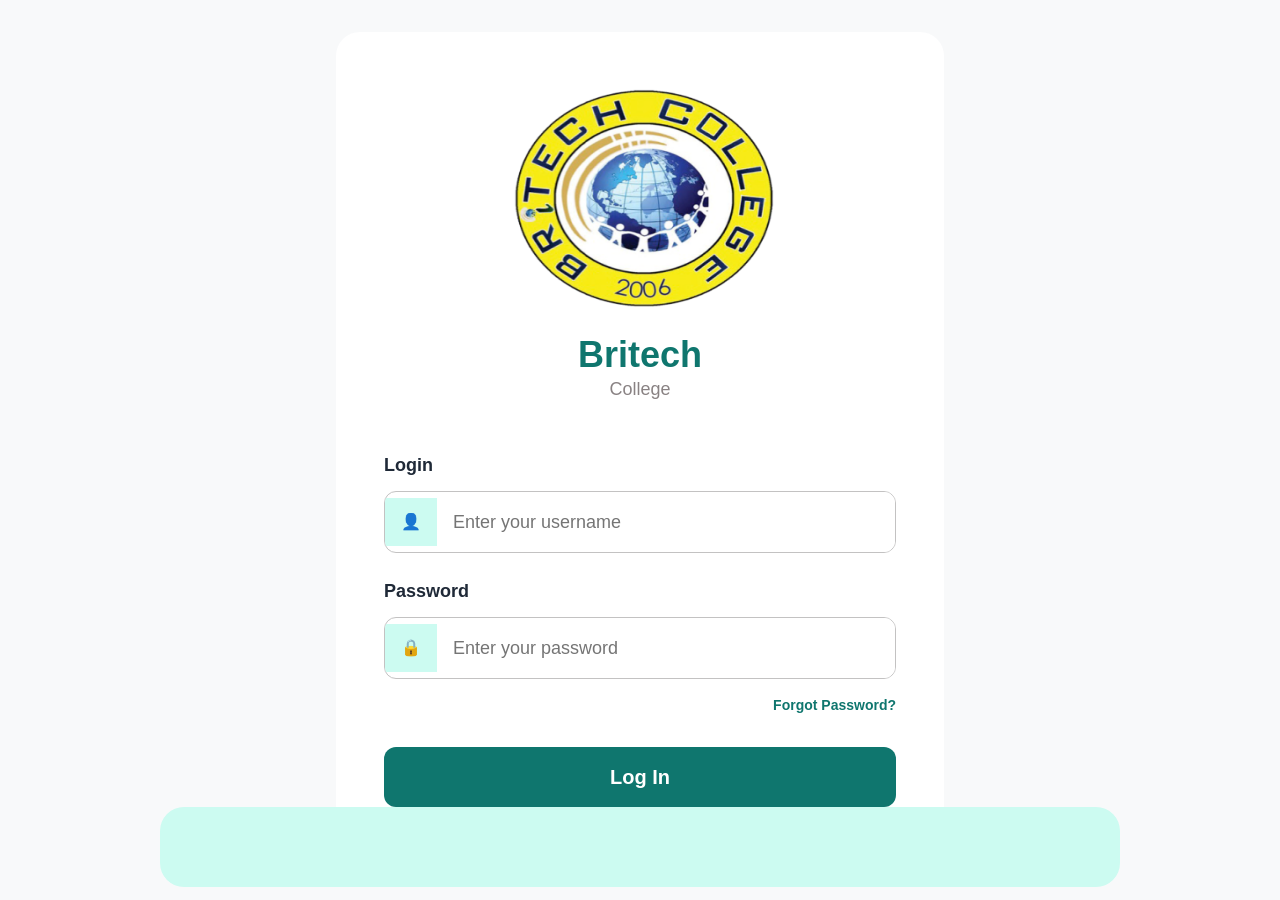
==== auth/sign-in.html @ d6d0a583 "feat: Working in progress in landing page, dashboard and login." ====
<!DOCTYPE html>
<html lang="en">

<head>
    <meta charset="UTF-8">
    <meta name="viewport" content="width=device-width, initial-scale=1.0">

    <title>Log In | Britech College</title>

    <link rel="stylesheet" href="../assets/css/style.css">

</head>


<body class="bg-light">


    <!--  LOGIN PAGE  -->

    <main
        class="d-flex items-center justify-center position-relative h-100 p-8">


        <!-- Decorative Background -->

        <div
            class="position-absolute top-0 right-0 bg-warning radius-full">
        </div>


        <!--  LOGIN CARD  -->

        <section
            class="bg-white radius-2xl shadow-xl p-12 w-50 position-relative">


            <!--  LOGO  -->

            <div
                class="d-flex flex-column items-center justify-center mb-12">

                <!-- Britech Logo Circle -->

                <div
                    class="d-flex items-center justify-center w-30 h-30">
                    <a href="../index.html">

                        <img
                         src="../assets/images/logo/britech-logo.png" alt="Britech College">
                        
                    </a>
                </div>


                <h1
                    class="text-3xl font-bold text-primary mt-4">

                    Britech

                </h1>


                <p class="text-md text-gray">
                    College
                </p>

            </div>



            <!--  LOGIN FORM  -->

            <form>


                <!-- Username -->

                <div class="mb-6">

                    <label
                        for="username"
                        class="d-block text-md font-semibold text-dark mb-3">

                        Login

                    </label>


                    <div
                        class="d-flex items-center border-1 border-light-gray radius-lg overflow-hidden">

                        <div
                            class="bg-warning p-4">

                            👤

                        </div>


                        <input
                            type="text"
                            id="username"
                            name="username"
                            placeholder="Enter your username"
                            class="border-0 p-4 w-100 text-md">

                    </div>

                </div>



                <!-- Password -->

                <div class="mb-4">

                    <label
                        for="password"
                        class="d-block text-md font-semibold text-dark mb-3">

                        Password

                    </label>


                    <div
                        class="d-flex items-center border-1 border-light-gray radius-lg overflow-hidden">

                        <div
                            class="bg-warning p-4">

                            🔒

                        </div>


                        <input
                            type="password"
                            id="password"
                            name="password"
                            placeholder="Enter your password"
                            class="border-0 p-4 w-100 text-md">

                    </div>

                </div>



                <!-- Forgot Password -->

                <div class="d-flex justify-end mb-8">

                    <a
                        href="#"
                        class="text-primary text-sm font-semibold">

                        Forgot Password?

                    </a>

                </div>



                <!-- Login Button -->

                <button
                    type="submit"
                    class="bg-primary text-white border-0 radius-lg p-4 w-100 text-lg font-bold">

                    Log In

                </button>


            </form>


        </section>



        <!--  DECORATIVE BOTTOM  -->

        <div
            class="position-absolute bottom-0 left-0 w-100 d-flex justify-center">

            <div
                class="bg-warning radius-2xl w-75 h-80">
            </div>

        </div>


    </main>

</body>

</html>
---- assets/css/style.css ----
@import url("./base/reset.css");
@import url("./base/theme.css");
@import url("./base/text.css");
@import url("./base/display.css");
@import url("./base/flex.css");
@import url("./base/gap.css");
@import url("./base/padding.css");
@import url("./base/margin.css");
@import url("./base/border.css");
@import url("./base/width.css");
@import url("./base/height.css");
@import url("./base/colors.css");
@import url("./base/shadow.css");
@import url("./base/opacity.css");
@import url("./base/overflow.css");
@import url("./base/position.css");
@import url("./base/radius.css");
@import url("./base/z-index.css");
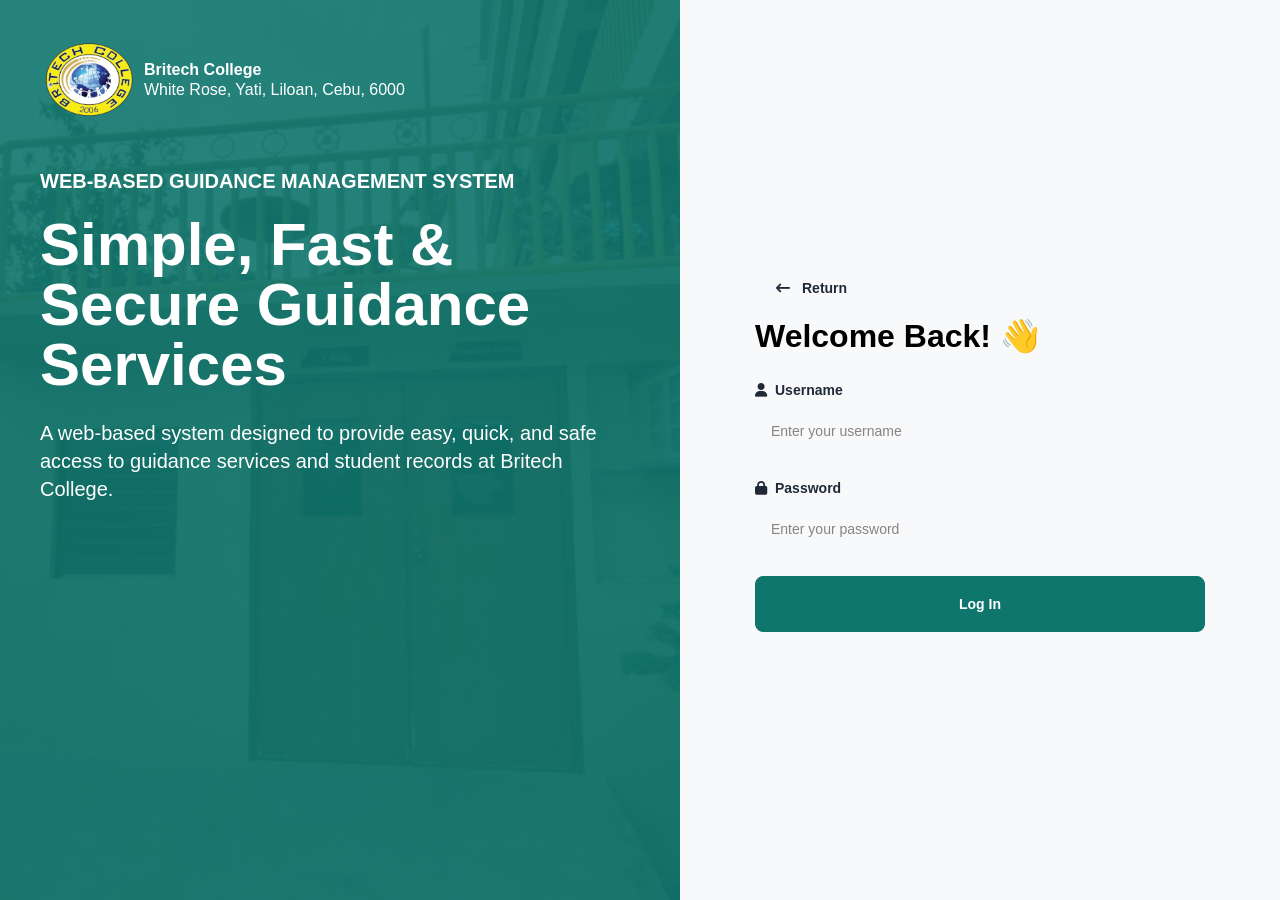
==== commit 9dd062bf: "feat: Massive improvements for landing and login page." ====
--- a/auth/sign-in.html
+++ b/auth/sign-in.html
@@ -1,200 +1,58 @@
-<!DOCTYPE html>
+<!doctype html>
 <html lang="en">
+  <head>
+    <meta charset="UTF-8" />
+    <meta name="viewport" content="width=device-width, initial-scale=1.0" />
 
-<head>
-    <meta charset="UTF-8">
-    <meta name="viewport" content="width=device-width, initial-scale=1.0">
+    <title>Guidance | Sign-in</title>
 
-    <title>Log In | Britech College</title>
+    <link rel="stylesheet" href="../assets/css/style.css" />
+    <link rel="stylesheet" href="../assets/css/pages/sign-in.css" />
+  </head>
 
-    <link rel="stylesheet" href="../assets/css/style.css">
+  <body class="d-flex flex-row h-screen bg-light">
+    <div class="p-10 d-flex flex-column flex-1 right-container">
+      <header class="d-flex items-center gap-2">
+        <img class="w-96 h-auto" src="../assets/images/logo/britech-logo.png" alt="Britech College" />
+        <div class="d-flex flex-column gap-1 text-white">
+          <h1>Britech College</h1>
+          <p>White Rose, Yati, Liloan, Cebu, 6000</p>
+        </div>
+      </header>
 
-</head>
+      <section class="mt-12 d-flex flex-column text-white">
+        <p class="text-lg font-semibold">WEB-BASED GUIDANCE MANAGEMENT SYSTEM</p>
 
+        <h1 class="mt-5 text-5xl font-bold mb-6">
+          Simple, Fast &
+          <span class=""> Secure </span>
+          Guidance Services
+        </h1>
 
-<body class="bg-light">
+        <p class="text-lg">
+          A web-based system designed to provide easy, quick, and safe access to guidance services and student records
+          at Britech College.
+        </p>
+      </section>
+    </div>
 
-
-    <!--  LOGIN PAGE  -->
-
-    <main
-        class="d-flex items-center justify-center position-relative h-100 p-8">
-
-
-        <!-- Decorative Background -->
-
-        <div
-            class="position-absolute top-0 right-0 bg-warning radius-full">
+    <div class="d-flex flex-column flex-1 items-center justify-center">
+      <form class="w-75">
+        <a class="mb-2 btn-tertiary" href="../index.html"><i class="mr-1 fa-solid fa-arrow-left-long"></i>Return</a>
+        <h1 class="mb-6 text-32">Welcome Back! 👋</h1>
+        <!-- Username -->
+        <div class="mb-6">
+          <label for="username" class="label"><span class="mr-2 fa-solid fa-user"></span>Username</label>
+          <input class="mt-2 input" type="text" id="username" name="username" placeholder="Enter your username" />
         </div>
 
-
-        <!--  LOGIN CARD  -->
-
-        <section
-            class="bg-white radius-2xl shadow-xl p-12 w-50 position-relative">
-
-
-            <!--  LOGO  -->
-
-            <div
-                class="d-flex flex-column items-center justify-center mb-12">
-
-                <!-- Britech Logo Circle -->
-
-                <div
-                    class="d-flex items-center justify-center w-30 h-30">
-                    <a href="../index.html">
-
-                        <img
-                         src="../assets/images/logo/britech-logo.png" alt="Britech College">
-                        
-                    </a>
-                </div>
-
-
-                <h1
-                    class="text-3xl font-bold text-primary mt-4">
-
-                    Britech
-
-                </h1>
-
-
-                <p class="text-md text-gray">
-                    College
-                </p>
-
-            </div>
-
-
-
-            <!--  LOGIN FORM  -->
-
-            <form>
-
-
-                <!-- Username -->
-
-                <div class="mb-6">
-
-                    <label
-                        for="username"
-                        class="d-block text-md font-semibold text-dark mb-3">
-
-                        Login
-
-                    </label>
-
-
-                    <div
-                        class="d-flex items-center border-1 border-light-gray radius-lg overflow-hidden">
-
-                        <div
-                            class="bg-warning p-4">
-
-                            👤
-
-                        </div>
-
-
-                        <input
-                            type="text"
-                            id="username"
-                            name="username"
-                            placeholder="Enter your username"
-                            class="border-0 p-4 w-100 text-md">
-
-                    </div>
-
-                </div>
-
-
-
-                <!-- Password -->
-
-                <div class="mb-4">
-
-                    <label
-                        for="password"
-                        class="d-block text-md font-semibold text-dark mb-3">
-
-                        Password
-
-                    </label>
-
-
-                    <div
-                        class="d-flex items-center border-1 border-light-gray radius-lg overflow-hidden">
-
-                        <div
-                            class="bg-warning p-4">
-
-                            🔒
-
-                        </div>
-
-
-                        <input
-                            type="password"
-                            id="password"
-                            name="password"
-                            placeholder="Enter your password"
-                            class="border-0 p-4 w-100 text-md">
-
-                    </div>
-
-                </div>
-
-
-
-                <!-- Forgot Password -->
-
-                <div class="d-flex justify-end mb-8">
-
-                    <a
-                        href="#"
-                        class="text-primary text-sm font-semibold">
-
-                        Forgot Password?
-
-                    </a>
-
-                </div>
-
-
-
-                <!-- Login Button -->
-
-                <button
-                    type="submit"
-                    class="bg-primary text-white border-0 radius-lg p-4 w-100 text-lg font-bold">
-
-                    Log In
-
-                </button>
-
-
-            </form>
-
-
-        </section>
-
-
-
-        <!--  DECORATIVE BOTTOM  -->
-
-        <div
-            class="position-absolute bottom-0 left-0 w-100 d-flex justify-center">
-
-            <div
-                class="bg-warning radius-2xl w-75 h-80">
-            </div>
-
+        <div class="mb-6">
+          <label for="password" class="label"><span class="mr-2 fa-solid fa-lock"></span>Password</label>
+          <input class="mt-2 input" type="text" id="password" name="password" placeholder="Enter your password" />
         </div>
 
-
-    </main>
-
-</body>
-
-</html>+        <button class="w-100 btn-primary btn-login" type="submit">Log In</button>
+      </form>
+    </div>
+  </body>
+</html>
--- a/assets/css/style.css
+++ b/assets/css/style.css
@@ -15,4 +15,7 @@
 @import url("./base/overflow.css");
 @import url("./base/position.css");
 @import url("./base/radius.css");
-@import url("./base/z-index.css");+@import url("./base/z-index.css");
+
+/* Go to this url you can find all icons here: https://fontawesome.com/v6/search?ic=free-collection */
+@import url("https://cdnjs.cloudflare.com/ajax/libs/font-awesome/6.7.2/css/all.min.css");
--- a/assets/css/pages/sign-in.css
+++ b/assets/css/pages/sign-in.css
@@ -0,0 +1,19 @@
+@import url("../component/loader/base.css");
+@import url("../component/inputs/base.css");
+@import url("../component/buttons/base.css");
+
+.right-container {
+  background-image:
+    linear-gradient(135deg, rgba(15, 118, 110, 0.9), rgba(15, 118, 109, 0.917)),
+    url("../../images/backgrounds/Guidance\ Office.jpg");
+
+  background-repeat: no-repeat;
+  background-size: cover;
+  background-position: center;
+}
+
+.btn-login {
+  padding-top: var(--space-20);
+  padding-bottom: var(--space-20);
+  color: var(--color-white);
+}
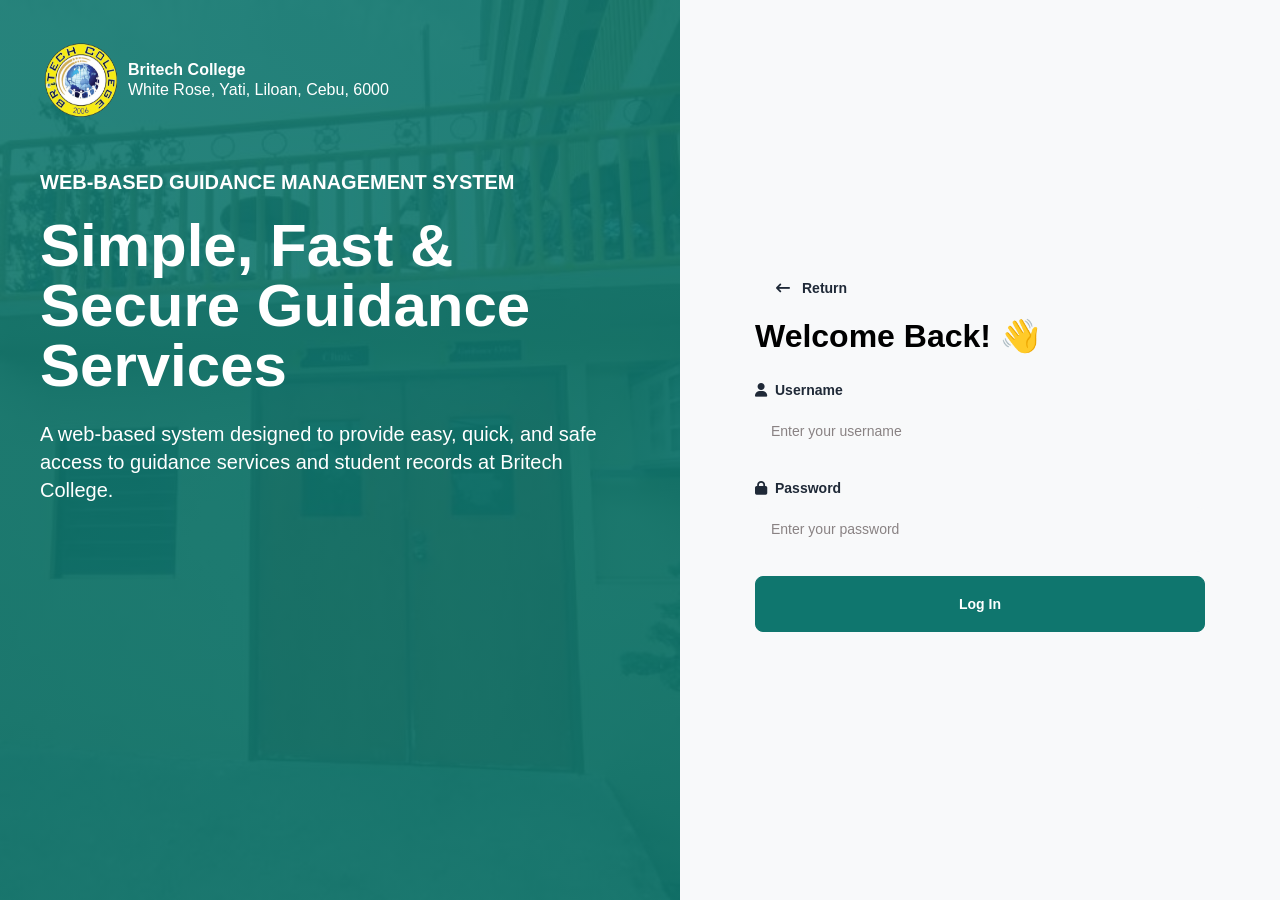
==== commit 24b066d2: "feat: Set standardize web layout across system." ====
--- a/auth/sign-in.html
+++ b/auth/sign-in.html
@@ -13,7 +13,7 @@
   <body class="d-flex flex-row h-screen bg-light">
     <div class="p-10 d-flex flex-column flex-1 right-container">
       <header class="d-flex items-center gap-2">
-        <img class="w-96 h-auto" src="../assets/images/logo/britech-logo.png" alt="Britech College" />
+        <img class="w-80 h-80" src="../assets/images/logo/britech-logo.png" alt="Britech College" />
         <div class="d-flex flex-column gap-1 text-white">
           <h1>Britech College</h1>
           <p>White Rose, Yati, Liloan, Cebu, 6000</p>
